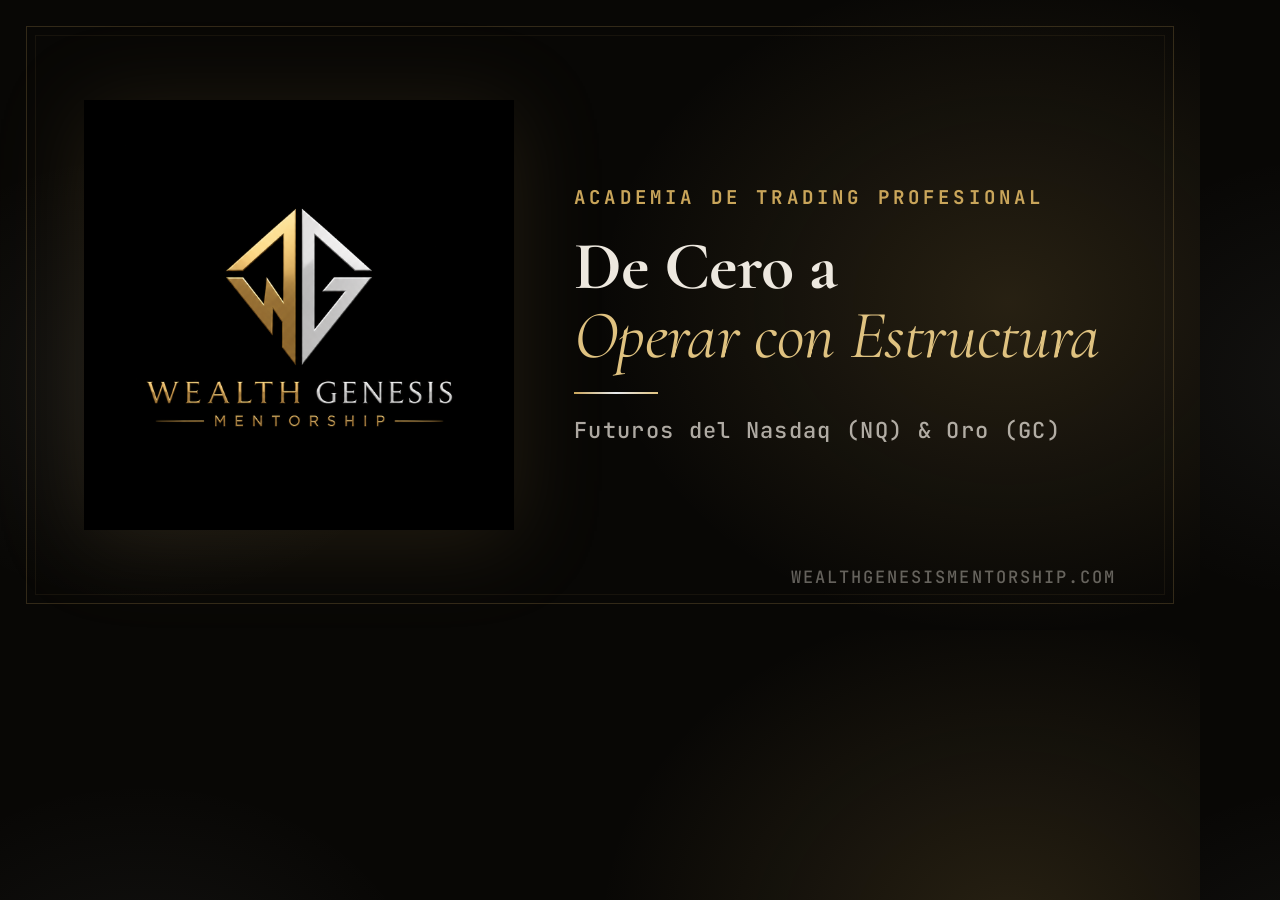
==== og-cover.html @ 5c23e55a "og:image: banner dedicado 1200x630 con el logo (og-cover.png) Genera assets/images/og-cover.png desd" ====
<!doctype html>
<html lang="es">
<head>
  <meta charset="utf-8" />
  <link rel="preconnect" href="https://fonts.googleapis.com" />
  <link rel="preconnect" href="https://fonts.gstatic.com" crossorigin />
  <link href="https://fonts.googleapis.com/css2?family=Cormorant+Garamond:ital,wght@0,600;0,700;1,400&family=JetBrains+Mono:wght@500;700&family=Syne:wght@700;800&display=swap" rel="stylesheet" />
  <style>
    * { margin: 0; padding: 0; box-sizing: border-box; }
    html, body { width: 1200px; height: 630px; }
    body {
      width: 1200px;
      height: 630px;
      background:
        radial-gradient(ellipse 55% 85% at 84% 48%, rgba(201,165,90,0.16), transparent 62%),
        radial-gradient(ellipse 40% 60% at 12% 60%, rgba(200,205,212,0.06), transparent 60%),
        #080705;
      display: flex;
      align-items: center;
      gap: 60px;
      padding: 70px 84px;
      font-family: 'Syne', system-ui, sans-serif;
      color: #EDE8DF;
      position: relative;
      overflow: hidden;
    }
    .frame {
      position: absolute;
      inset: 26px;
      border: 1px solid rgba(201,165,90,0.22);
      pointer-events: none;
    }
    .frame::after {
      content: '';
      position: absolute;
      inset: 8px;
      border: 1px solid rgba(201,165,90,0.08);
    }
    .logo {
      height: 430px;
      width: auto;
      flex-shrink: 0;
      filter: drop-shadow(0 10px 44px rgba(201,165,90,0.14));
    }
    .content { display: flex; flex-direction: column; gap: 22px; }
    .eyebrow {
      font-family: 'JetBrains Mono', monospace;
      font-size: 19px;
      font-weight: 700;
      letter-spacing: 0.22em;
      text-transform: uppercase;
      color: #C9A55A;
    }
    .headline {
      font-family: 'Cormorant Garamond', Georgia, 'Times New Roman', serif;
      font-size: 68px;
      font-weight: 700;
      line-height: 1.02;
      letter-spacing: -0.01em;
      color: #EDE8DF;
    }
    .headline em { font-style: italic; font-weight: 400; color: #DFC280; }
    .accent {
      width: 84px;
      height: 2px;
      background: linear-gradient(90deg, #C9A55A, #E6E9EE, #DFC280);
    }
    .sub {
      font-family: 'JetBrains Mono', monospace;
      font-size: 22px;
      font-weight: 500;
      letter-spacing: 0.06em;
      color: rgba(237,232,223,0.72);
    }
    .url {
      position: absolute;
      bottom: 42px;
      right: 84px;
      font-family: 'JetBrains Mono', monospace;
      font-size: 17px;
      font-weight: 500;
      letter-spacing: 0.12em;
      text-transform: uppercase;
      color: rgba(237,232,223,0.4);
    }
  </style>
</head>
<body>
  <div class="frame"></div>
  <img class="logo" src="assets/images/logo-full.png" alt="" />
  <div class="content">
    <div class="eyebrow">Academia de Trading Profesional</div>
    <div class="headline">De Cero a<br /><em>Operar con Estructura</em></div>
    <div class="accent"></div>
    <div class="sub">Futuros del Nasdaq (NQ) &amp; Oro (GC)</div>
  </div>
  <div class="url">wealthgenesismentorship.com</div>
</body>
</html>
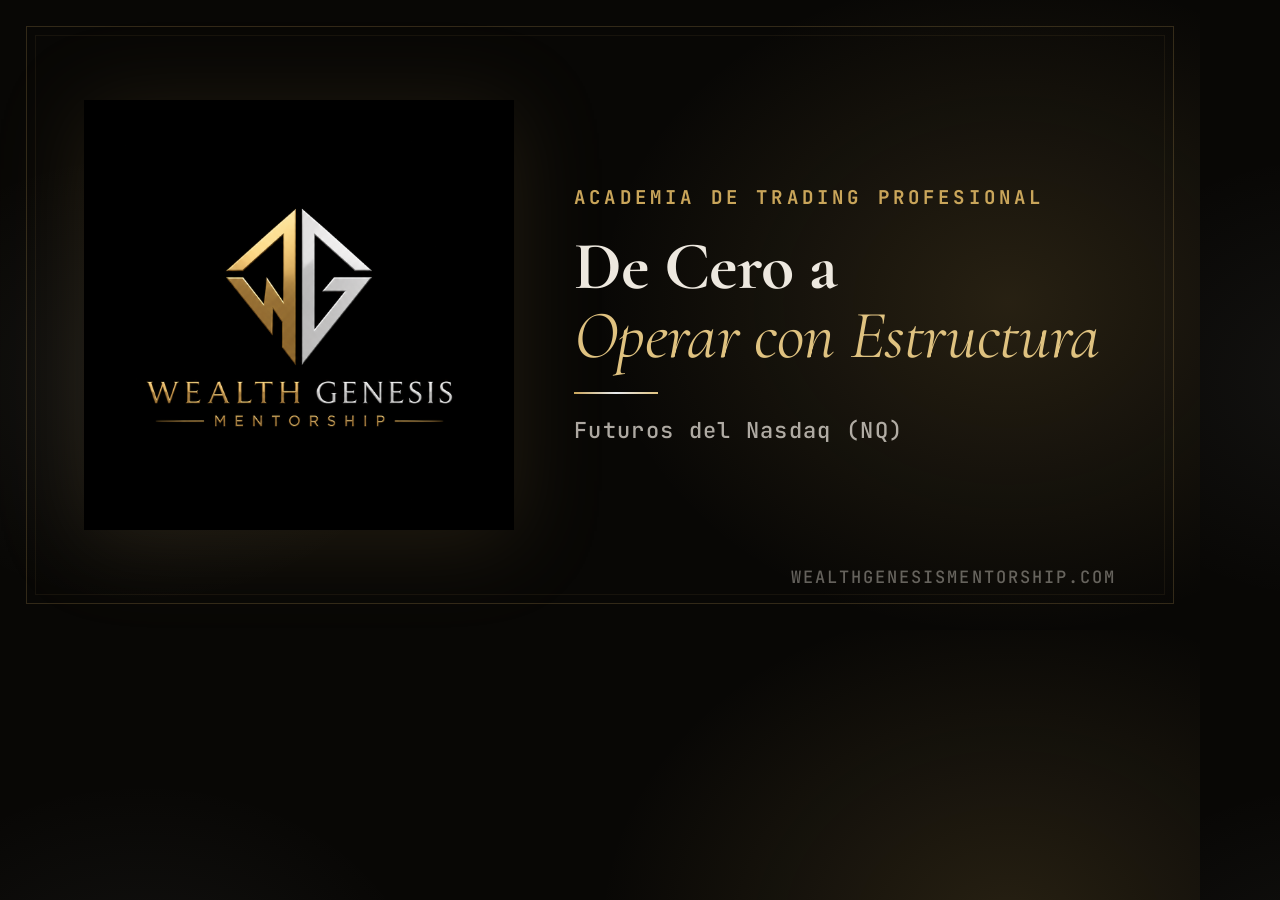
==== commit d71898c0: "pivote: enfoque exclusivo en Nasdaq (NQ) — elimina todo lo de oro/GC - Meta, hero (desc/data/badge)," ====
--- a/og-cover.html
+++ b/og-cover.html
@@ -92,7 +92,7 @@
     <div class="eyebrow">Academia de Trading Profesional</div>
     <div class="headline">De Cero a<br /><em>Operar con Estructura</em></div>
     <div class="accent"></div>
-    <div class="sub">Futuros del Nasdaq (NQ) &amp; Oro (GC)</div>
+    <div class="sub">Futuros del Nasdaq (NQ)</div>
   </div>
   <div class="url">wealthgenesismentorship.com</div>
 </body>
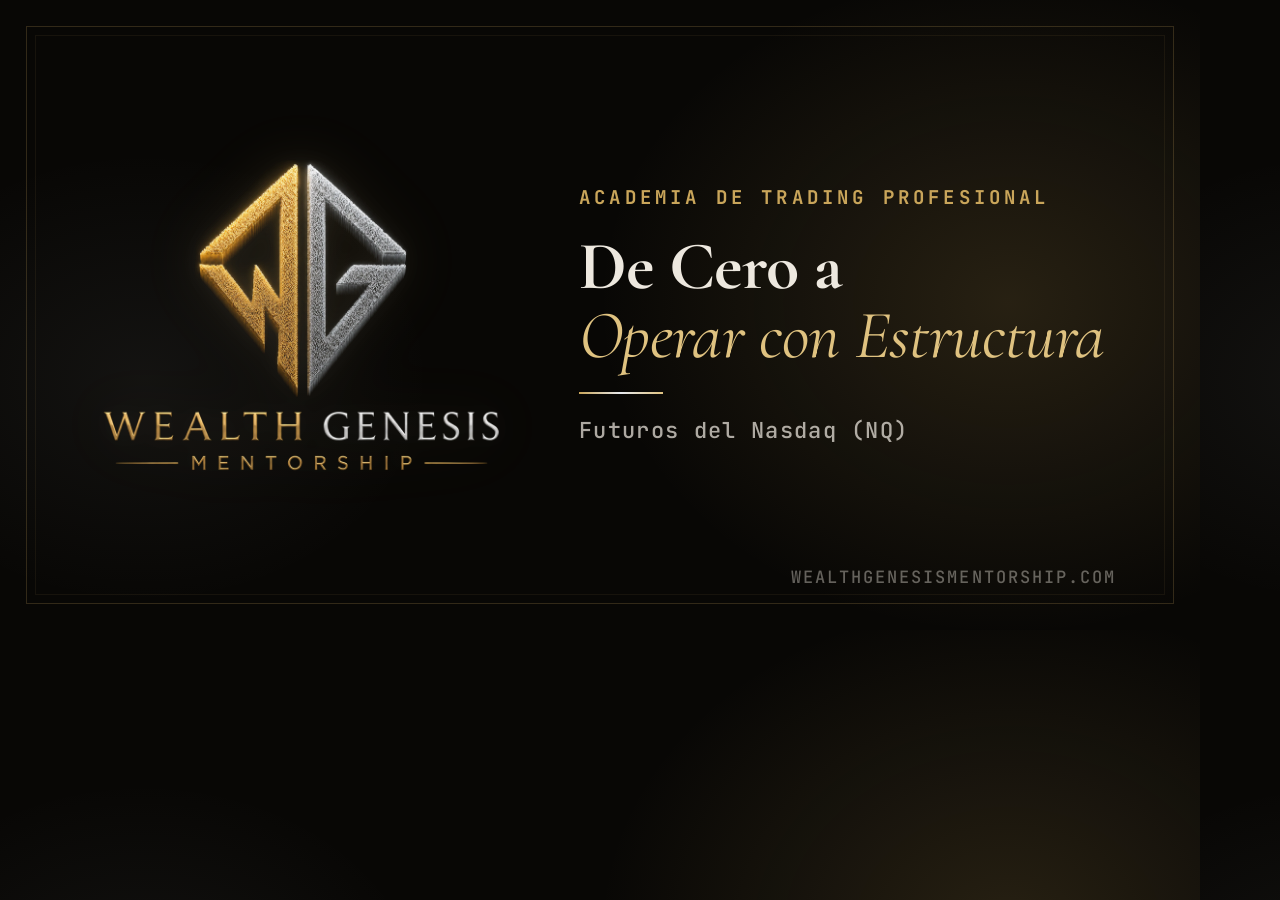
==== commit 07d85624: "marca: logo oficial nuevo (partículas oro/plata) + eco sutil del efecto en el sitio Logo - logo-icon" ====
--- a/og-cover.html
+++ b/og-cover.html
@@ -37,10 +37,10 @@
       border: 1px solid rgba(201,165,90,0.08);
     }
     .logo {
-      height: 430px;
+      height: 350px;
       width: auto;
       flex-shrink: 0;
-      filter: drop-shadow(0 10px 44px rgba(201,165,90,0.14));
+      filter: drop-shadow(0 0 28px rgba(201,165,90,0.22)) drop-shadow(0 0 10px rgba(230,233,238,0.10));
     }
     .content { display: flex; flex-direction: column; gap: 22px; }
     .eyebrow {
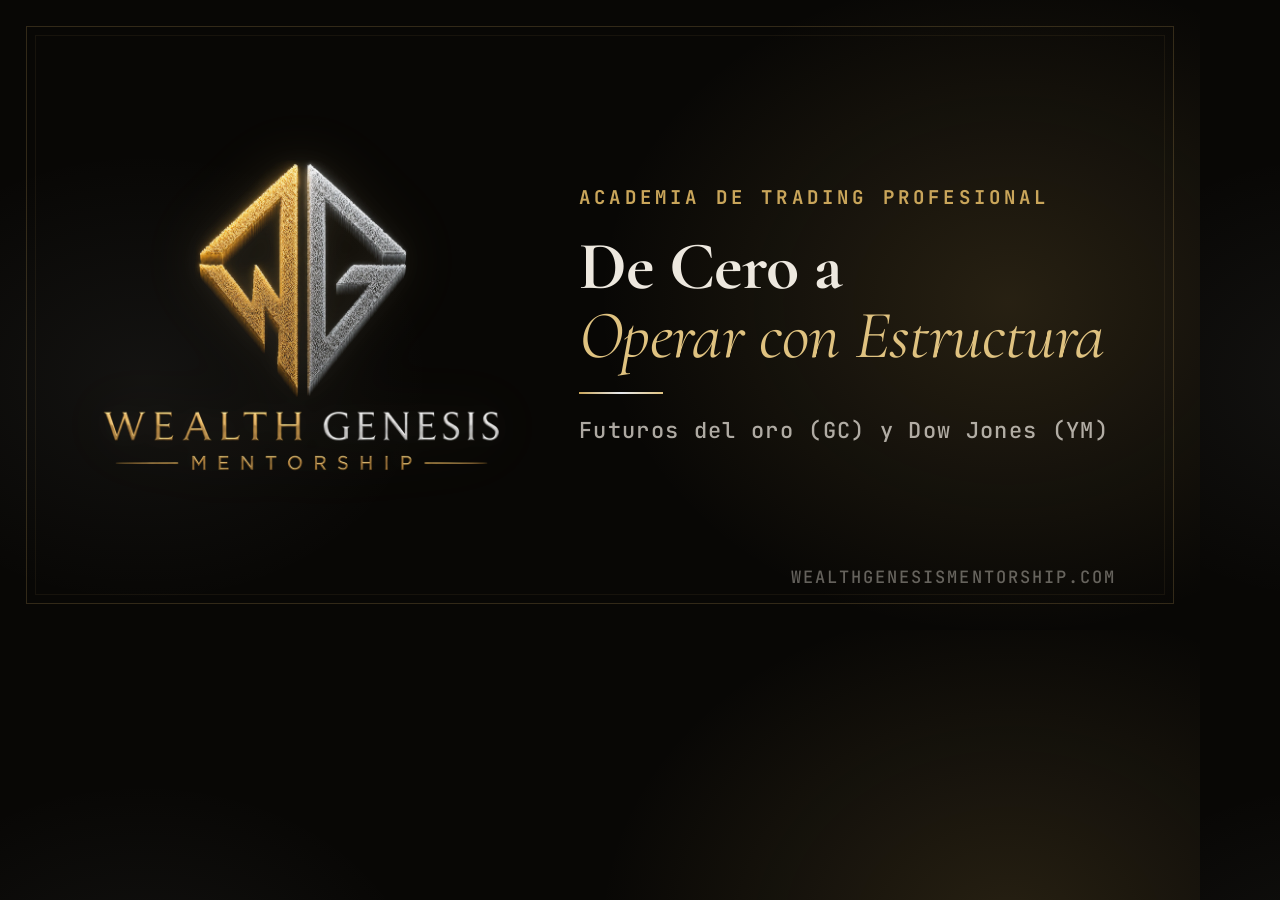
==== commit 8ddb0f5c: "Focus mentorship page on GC and YM futures" ====
--- a/og-cover.html
+++ b/og-cover.html
@@ -92,7 +92,7 @@
     <div class="eyebrow">Academia de Trading Profesional</div>
     <div class="headline">De Cero a<br /><em>Operar con Estructura</em></div>
     <div class="accent"></div>
-    <div class="sub">Futuros del Nasdaq (NQ)</div>
+    <div class="sub">Futuros del oro (GC) y Dow Jones (YM)</div>
   </div>
   <div class="url">wealthgenesismentorship.com</div>
 </body>
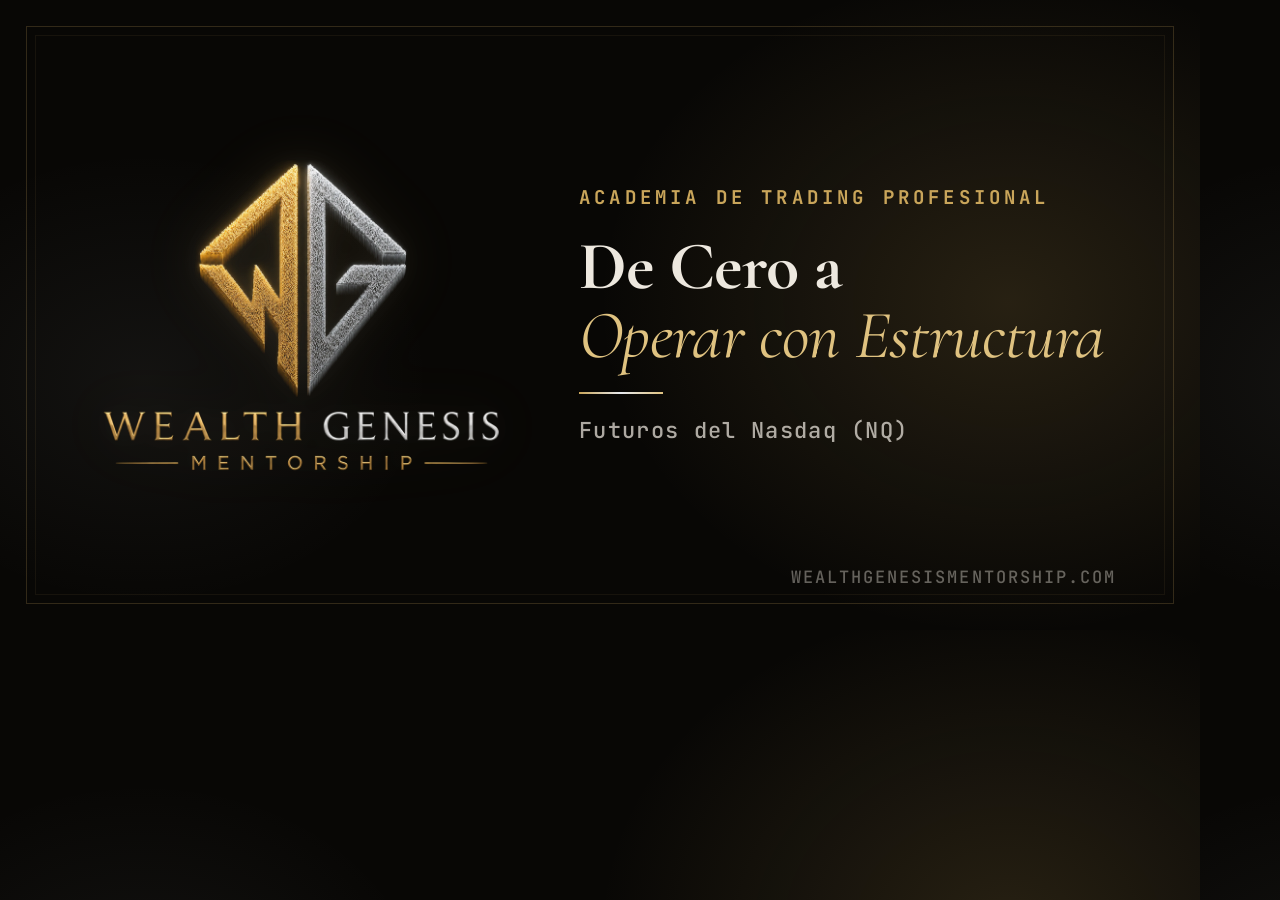
==== commit b543dc04: "Revert "Focus mentorship page on GC and YM futures" This reverts commit 8ddb0f5c77b9167635e10fea9836" ====
--- a/og-cover.html
+++ b/og-cover.html
@@ -92,7 +92,7 @@
     <div class="eyebrow">Academia de Trading Profesional</div>
     <div class="headline">De Cero a<br /><em>Operar con Estructura</em></div>
     <div class="accent"></div>
-    <div class="sub">Futuros del oro (GC) y Dow Jones (YM)</div>
+    <div class="sub">Futuros del Nasdaq (NQ)</div>
   </div>
   <div class="url">wealthgenesismentorship.com</div>
 </body>
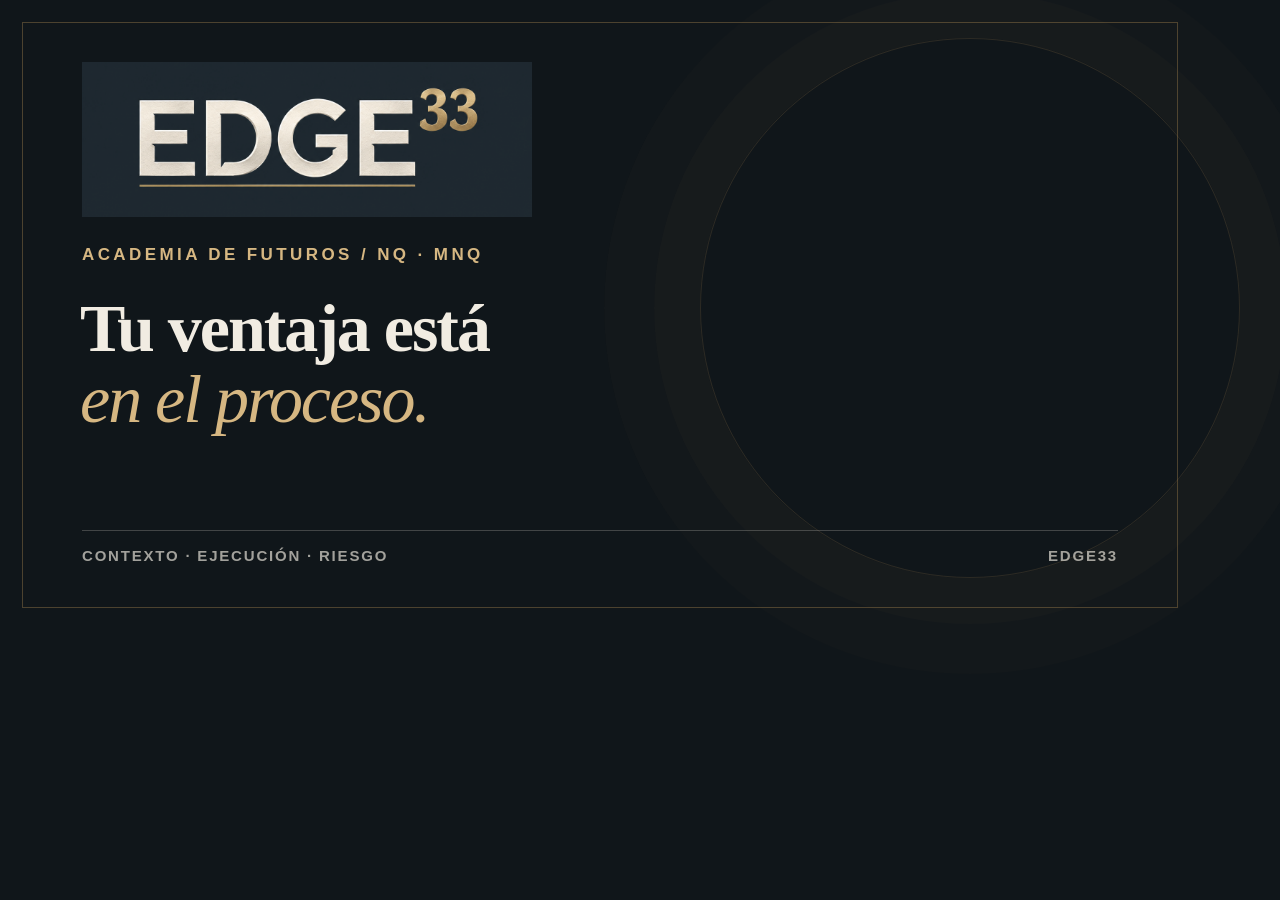
==== commit 313f96da: "Rebrand mentorship site as EDGE33" ====
--- a/og-cover.html
+++ b/og-cover.html
@@ -2,98 +2,88 @@
 <html lang="es">
 <head>
   <meta charset="utf-8" />
-  <link rel="preconnect" href="https://fonts.googleapis.com" />
-  <link rel="preconnect" href="https://fonts.gstatic.com" crossorigin />
-  <link href="https://fonts.googleapis.com/css2?family=Cormorant+Garamond:ital,wght@0,600;0,700;1,400&family=JetBrains+Mono:wght@500;700&family=Syne:wght@700;800&display=swap" rel="stylesheet" />
   <style>
-    * { margin: 0; padding: 0; box-sizing: border-box; }
-    html, body { width: 1200px; height: 630px; }
+    * { box-sizing: border-box; }
+    html, body { width: 1200px; height: 630px; margin: 0; }
     body {
-      width: 1200px;
-      height: 630px;
-      background:
-        radial-gradient(ellipse 55% 85% at 84% 48%, rgba(201,165,90,0.16), transparent 62%),
-        radial-gradient(ellipse 40% 60% at 12% 60%, rgba(200,205,212,0.06), transparent 60%),
-        #080705;
-      display: flex;
-      align-items: center;
-      gap: 60px;
-      padding: 70px 84px;
-      font-family: 'Syne', system-ui, sans-serif;
-      color: #EDE8DF;
       position: relative;
       overflow: hidden;
+      background: #10161a;
+      color: #f1ece2;
+      font-family: Georgia, serif;
     }
-    .frame {
-      position: absolute;
-      inset: 26px;
-      border: 1px solid rgba(201,165,90,0.22);
-      pointer-events: none;
-    }
-    .frame::after {
+    body::before {
       content: '';
       position: absolute;
-      inset: 8px;
-      border: 1px solid rgba(201,165,90,0.08);
+      inset: 22px;
+      border: 1px solid rgba(189,149,88,.35);
     }
-    .logo {
-      height: 350px;
-      width: auto;
-      flex-shrink: 0;
-      filter: drop-shadow(0 0 28px rgba(201,165,90,0.22)) drop-shadow(0 0 10px rgba(230,233,238,0.10));
+    .grain {
+      position: absolute;
+      width: 540px;
+      height: 540px;
+      right: -40px;
+      top: 38px;
+      border: 1px solid rgba(189,149,88,.16);
+      border-radius: 50%;
+      box-shadow: 0 0 0 46px rgba(189,149,88,.018), 0 0 0 96px rgba(189,149,88,.014);
     }
-    .content { display: flex; flex-direction: column; gap: 22px; }
+    .brand {
+      position: absolute;
+      left: 82px;
+      top: 62px;
+      width: 450px;
+      height: 155px;
+      overflow: hidden;
+    }
+    .brand img {
+      display: block;
+      width: 450px;
+      height: 450px;
+      object-fit: cover;
+      transform: translateY(-148px);
+      mix-blend-mode: screen;
+    }
     .eyebrow {
-      font-family: 'JetBrains Mono', monospace;
-      font-size: 19px;
-      font-weight: 700;
-      letter-spacing: 0.22em;
+      position: absolute;
+      top: 245px;
+      left: 82px;
+      color: #d6b782;
+      font: 700 17px/1.2 Arial, sans-serif;
+      letter-spacing: .2em;
+    }
+    .title {
+      position: absolute;
+      top: 293px;
+      left: 80px;
+      max-width: 800px;
+      font-size: 68px;
+      font-weight: 600;
+      line-height: 1.05;
+      letter-spacing: -.03em;
+    }
+    .title em { color: #d6b782; font-weight: 400; }
+    .footer {
+      position: absolute;
+      left: 82px;
+      right: 82px;
+      bottom: 66px;
+      display: flex;
+      justify-content: space-between;
+      border-top: 1px solid rgba(241,236,226,.22);
+      padding-top: 16px;
+      color: rgba(241,236,226,.65);
+      font: 600 15px Arial, sans-serif;
+      letter-spacing: .12em;
       text-transform: uppercase;
-      color: #C9A55A;
-    }
-    .headline {
-      font-family: 'Cormorant Garamond', Georgia, 'Times New Roman', serif;
-      font-size: 68px;
-      font-weight: 700;
-      line-height: 1.02;
-      letter-spacing: -0.01em;
-      color: #EDE8DF;
-    }
-    .headline em { font-style: italic; font-weight: 400; color: #DFC280; }
-    .accent {
-      width: 84px;
-      height: 2px;
-      background: linear-gradient(90deg, #C9A55A, #E6E9EE, #DFC280);
-    }
-    .sub {
-      font-family: 'JetBrains Mono', monospace;
-      font-size: 22px;
-      font-weight: 500;
-      letter-spacing: 0.06em;
-      color: rgba(237,232,223,0.72);
-    }
-    .url {
-      position: absolute;
-      bottom: 42px;
-      right: 84px;
-      font-family: 'JetBrains Mono', monospace;
-      font-size: 17px;
-      font-weight: 500;
-      letter-spacing: 0.12em;
-      text-transform: uppercase;
-      color: rgba(237,232,223,0.4);
     }
   </style>
 </head>
 <body>
-  <div class="frame"></div>
-  <img class="logo" src="assets/images/logo-full.png" alt="" />
-  <div class="content">
-    <div class="eyebrow">Academia de Trading Profesional</div>
-    <div class="headline">De Cero a<br /><em>Operar con Estructura</em></div>
-    <div class="accent"></div>
-    <div class="sub">Futuros del Nasdaq (NQ)</div>
-  </div>
-  <div class="url">wealthgenesismentorship.com</div>
+  <div class="grain"></div>
+  <div class="brand"><img src="assets/images/edge33-logo.png" alt="" /></div>
+  <div class="eyebrow">ACADEMIA DE FUTUROS / NQ · MNQ</div>
+  <div class="title">Tu ventaja está<br /><em>en el proceso.</em></div>
+  <div class="footer"><span>Contexto · Ejecución · Riesgo</span><span>EDGE33</span></div>
 </body>
 </html>
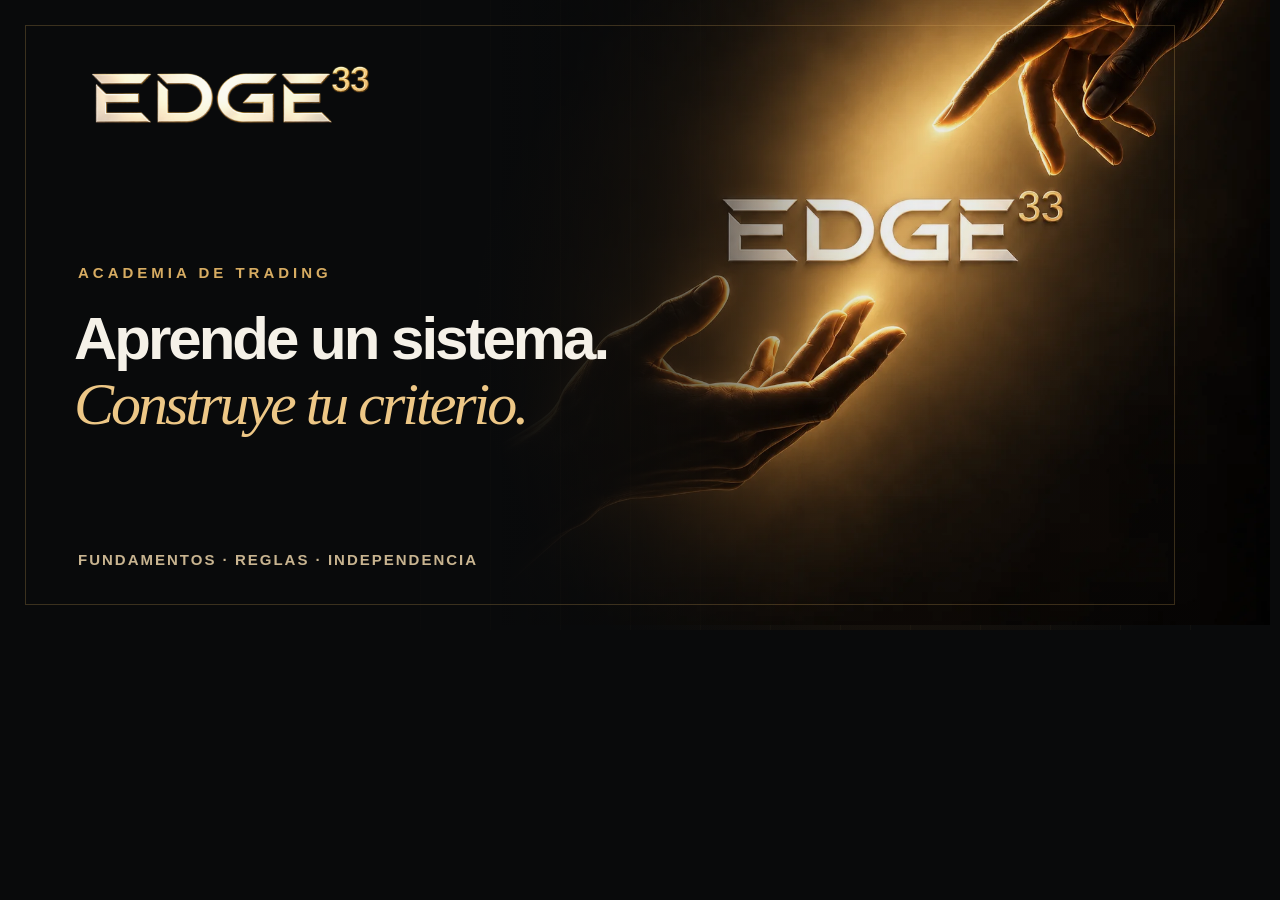
==== commit 32667aad: "Rebuild EDGE33 preview around gold system concept" ====
--- a/og-cover.html
+++ b/og-cover.html
@@ -1,89 +1,20 @@
 <!doctype html>
-<html lang="es">
-<head>
-  <meta charset="utf-8" />
-  <style>
-    * { box-sizing: border-box; }
-    html, body { width: 1200px; height: 630px; margin: 0; }
-    body {
-      position: relative;
-      overflow: hidden;
-      background: #10161a;
-      color: #f1ece2;
-      font-family: Georgia, serif;
-    }
-    body::before {
-      content: '';
-      position: absolute;
-      inset: 22px;
-      border: 1px solid rgba(189,149,88,.35);
-    }
-    .grain {
-      position: absolute;
-      width: 540px;
-      height: 540px;
-      right: -40px;
-      top: 38px;
-      border: 1px solid rgba(189,149,88,.16);
-      border-radius: 50%;
-      box-shadow: 0 0 0 46px rgba(189,149,88,.018), 0 0 0 96px rgba(189,149,88,.014);
-    }
-    .brand {
-      position: absolute;
-      left: 82px;
-      top: 62px;
-      width: 450px;
-      height: 155px;
-      overflow: hidden;
-    }
-    .brand img {
-      display: block;
-      width: 450px;
-      height: 450px;
-      object-fit: cover;
-      transform: translateY(-148px);
-      mix-blend-mode: screen;
-    }
-    .eyebrow {
-      position: absolute;
-      top: 245px;
-      left: 82px;
-      color: #d6b782;
-      font: 700 17px/1.2 Arial, sans-serif;
-      letter-spacing: .2em;
-    }
-    .title {
-      position: absolute;
-      top: 293px;
-      left: 80px;
-      max-width: 800px;
-      font-size: 68px;
-      font-weight: 600;
-      line-height: 1.05;
-      letter-spacing: -.03em;
-    }
-    .title em { color: #d6b782; font-weight: 400; }
-    .footer {
-      position: absolute;
-      left: 82px;
-      right: 82px;
-      bottom: 66px;
-      display: flex;
-      justify-content: space-between;
-      border-top: 1px solid rgba(241,236,226,.22);
-      padding-top: 16px;
-      color: rgba(241,236,226,.65);
-      font: 600 15px Arial, sans-serif;
-      letter-spacing: .12em;
-      text-transform: uppercase;
-    }
-  </style>
-</head>
-<body>
-  <div class="grain"></div>
-  <div class="brand"><img src="assets/images/edge33-logo.png" alt="" /></div>
-  <div class="eyebrow">ACADEMIA DE FUTUROS / NQ · MNQ</div>
-  <div class="title">Tu ventaja está<br /><em>en el proceso.</em></div>
-  <div class="footer"><span>Contexto · Ejecución · Riesgo</span><span>EDGE33</span></div>
-</body>
-</html>
+<html lang="es"><head><meta charset="utf-8" /><style>
+*{box-sizing:border-box}html,body{width:1200px;height:630px;margin:0}body{position:relative;overflow:hidden;background:#090a0b;color:#f5f1e8;font-family:Arial,sans-serif}
+body::before{content:"";position:absolute;inset:0;background:radial-gradient(circle at 73% 52%,rgba(196,116,27,.28),transparent 43%),linear-gradient(90deg,rgba(224,179,100,.04) 1px,transparent 1px);background-size:auto,70px 70px}
+.art{position:absolute;right:-70px;top:-145px;width:770px;height:770px;object-fit:cover;mask-image:linear-gradient(90deg,transparent 0,#000 40%)}
+.shade{position:absolute;inset:0;background:linear-gradient(90deg,#090a0b 0%,rgba(9,10,11,.96) 29%,rgba(9,10,11,.08) 72%)}
+.frame{position:absolute;inset:25px;border:1px solid rgba(225,178,96,.23)}
+.brand{position:absolute;left:75px;top:58px;width:315px}
+.eyebrow{position:absolute;left:78px;top:264px;color:#d7ac62;font:bold 15px Arial,sans-serif;letter-spacing:4px}
+.title{position:absolute;left:74px;top:307px;width:760px;font:bold 60px/1.08 Arial,sans-serif;letter-spacing:-3px}
+.title em{color:#edc786;font-family:Georgia,serif;font-weight:400}
+.foot{position:absolute;left:78px;bottom:62px;color:#c8b490;font:600 15px Arial,sans-serif;letter-spacing:2px}
+</style></head><body>
+  <img class="art" src="assets/images/edge33-gold-concept.webp" alt="" />
+  <div class="shade"></div><div class="frame"></div>
+  <img class="brand" src="assets/images/edge33-wordmark.png" alt="" />
+  <div class="eyebrow">ACADEMIA DE TRADING</div>
+  <div class="title">Aprende un sistema.<br /><em>Construye tu criterio.</em></div>
+  <div class="foot">FUNDAMENTOS · REGLAS · INDEPENDENCIA</div>
+</body></html>
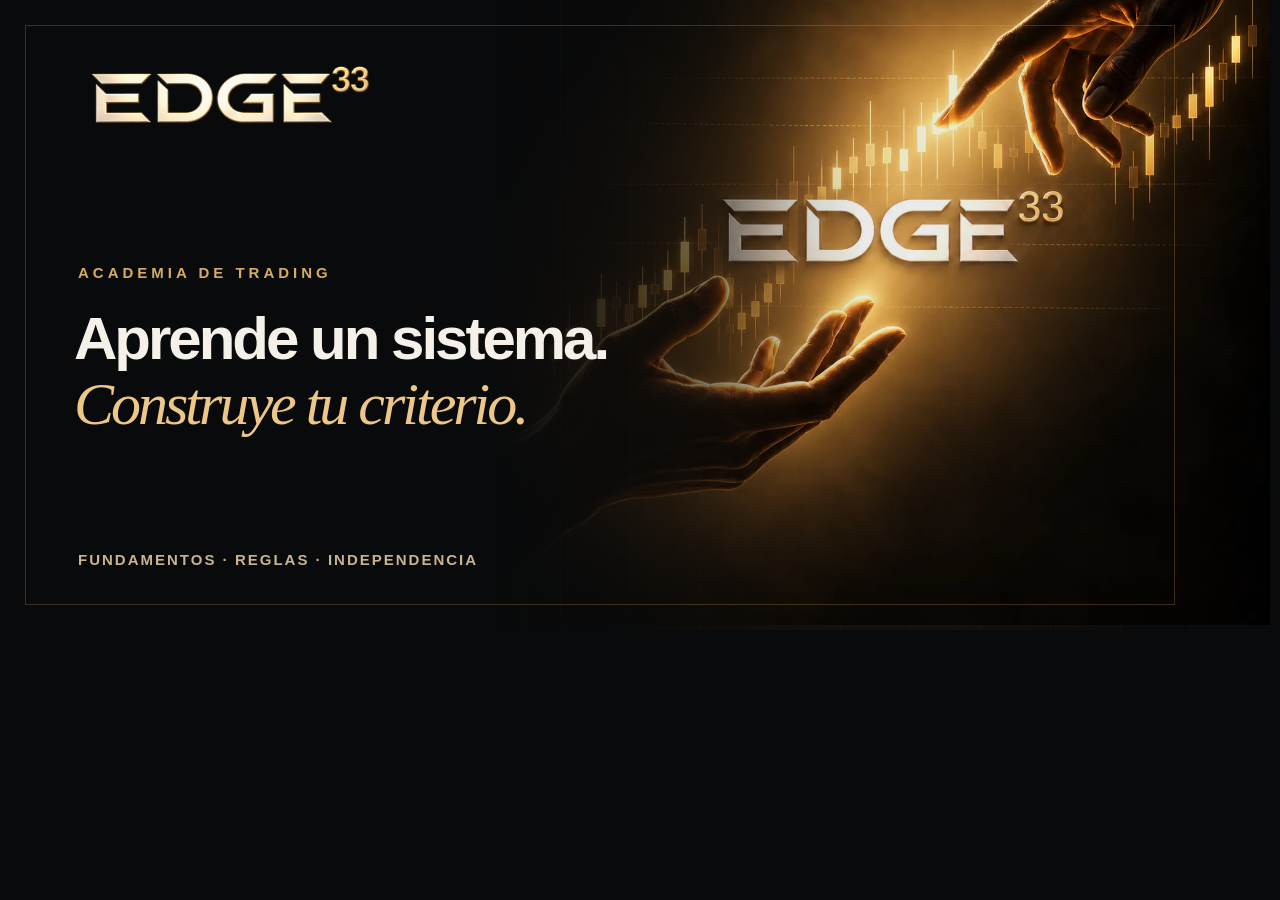
==== commit 24a4b616: "Add trading candlesticks to EDGE33 hero art" ====
--- a/og-cover.html
+++ b/og-cover.html
@@ -11,7 +11,7 @@
 .title em{color:#edc786;font-family:Georgia,serif;font-weight:400}
 .foot{position:absolute;left:78px;bottom:62px;color:#c8b490;font:600 15px Arial,sans-serif;letter-spacing:2px}
 </style></head><body>
-  <img class="art" src="assets/images/edge33-gold-concept.webp" alt="" />
+  <img class="art" src="assets/images/edge33-trading-concept.webp" alt="" />
   <div class="shade"></div><div class="frame"></div>
   <img class="brand" src="assets/images/edge33-wordmark.png" alt="" />
   <div class="eyebrow">ACADEMIA DE TRADING</div>
